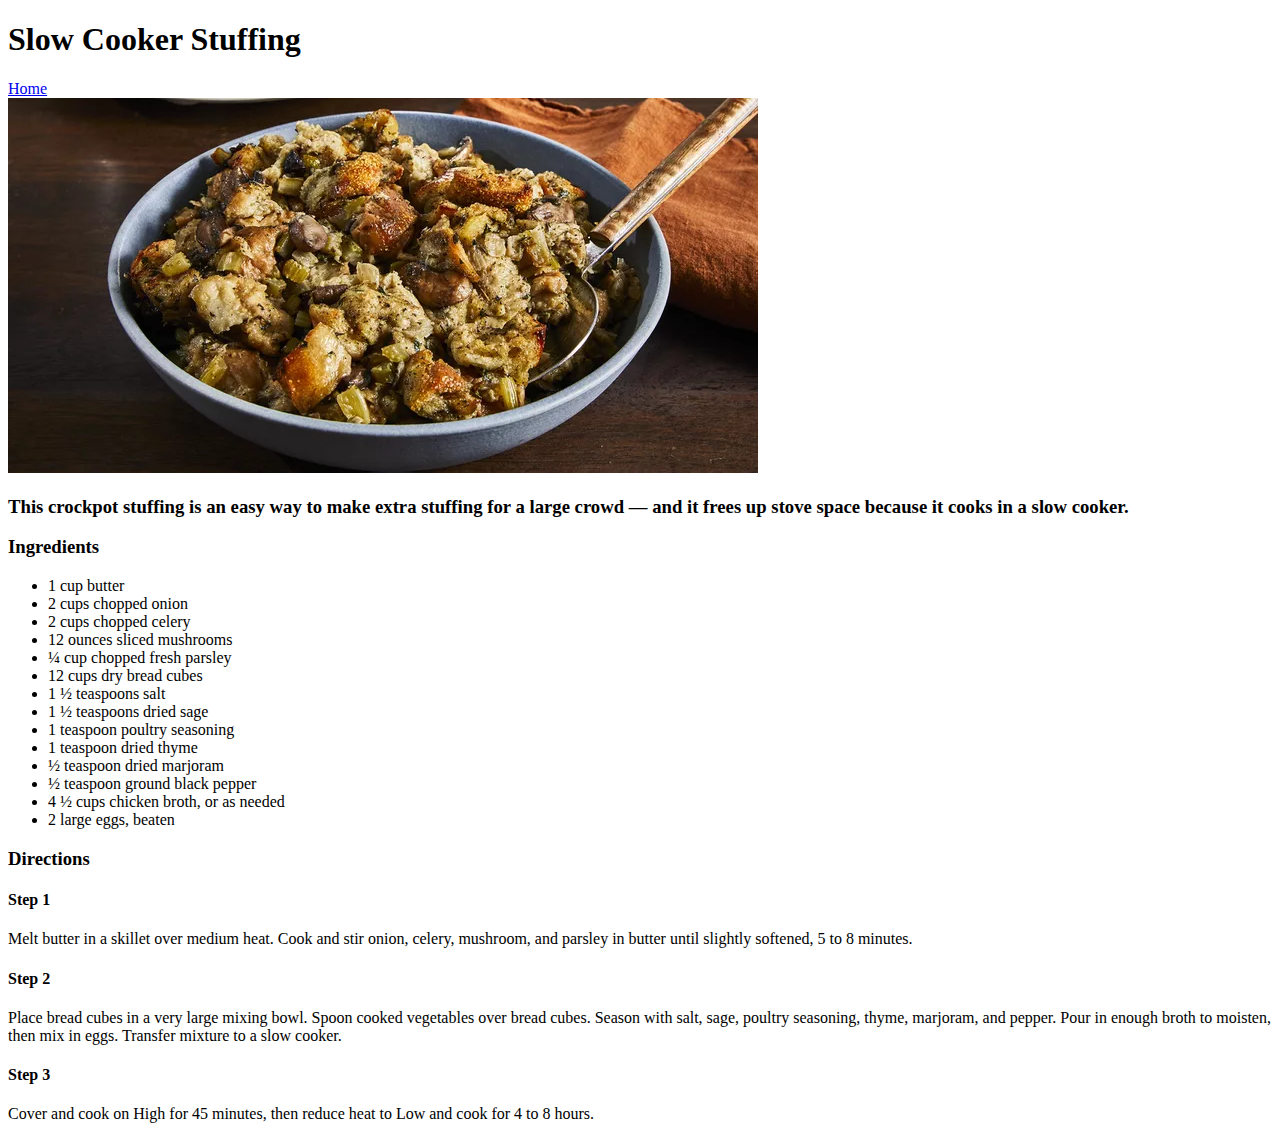
==== recipes/cooker.html @ 3ac42968 "My Favorite Recipes" ====
<!DOCTYPE html>
<html lang="en">
  <head>
    <meta charset="UTF-8" />
    <meta name="viewport" content="width=device-width, initial-scale=1.0" />
    <title>Slow Cooker Stuffing Recipes</title>
  </head>
  <body>
    <main>
      <h1>Slow Cooker Stuffing</h1>
      <a href="../index.html">Home</a>
      <div>
        <img src="../images/cooker.png" alt="Slow Cooker Stuffing" />
      </div>
      <h3>
        This crockpot stuffing is an easy way to make extra stuffing for a large
        crowd — and it frees up stove space because it cooks in a slow cooker.
      </h3>
      <h3>Ingredients</h3>
      <div>
        <ul>
          <li>1 cup butter</li>
          <li>2 cups chopped onion</li>
          <li>2 cups chopped celery</li>
          <li>12 ounces sliced mushrooms</li>
          <li>¼ cup chopped fresh parsley</li>
          <li>12 cups dry bread cubes</li>
          <li>1 ½ teaspoons salt</li>
          <li>1 ½ teaspoons dried sage</li>
          <li>1 teaspoon poultry seasoning</li>
          <li>1 teaspoon dried thyme</li>
          <li>½ teaspoon dried marjoram</li>
          <li>½ teaspoon ground black pepper</li>
          <li>4 ½ cups chicken broth, or as needed</li>
          <li>2 large eggs, beaten</li>
        </ul>
      </div>
      <h3>Directions</h3>
      <div>
        <div>
          <h4>Step 1</h4>
          <p>
            Melt butter in a skillet over medium heat. Cook and stir onion,
            celery, mushroom, and parsley in butter until slightly softened, 5
            to 8 minutes.
          </p>
        </div>
        <div>
          <h4>Step 2</h4>
          <p>
            Place bread cubes in a very large mixing bowl. Spoon cooked
            vegetables over bread cubes. Season with salt, sage, poultry
            seasoning, thyme, marjoram, and pepper. Pour in enough broth to
            moisten, then mix in eggs. Transfer mixture to a slow cooker.
          </p>
        </div>
        <div>
          <h4>Step 3</h4>
          <p>
            Cover and cook on High for 45 minutes, then reduce heat to Low and
            cook for 4 to 8 hours.
          </p>
        </div>
      </div>
    </main>
  </body>
</html>
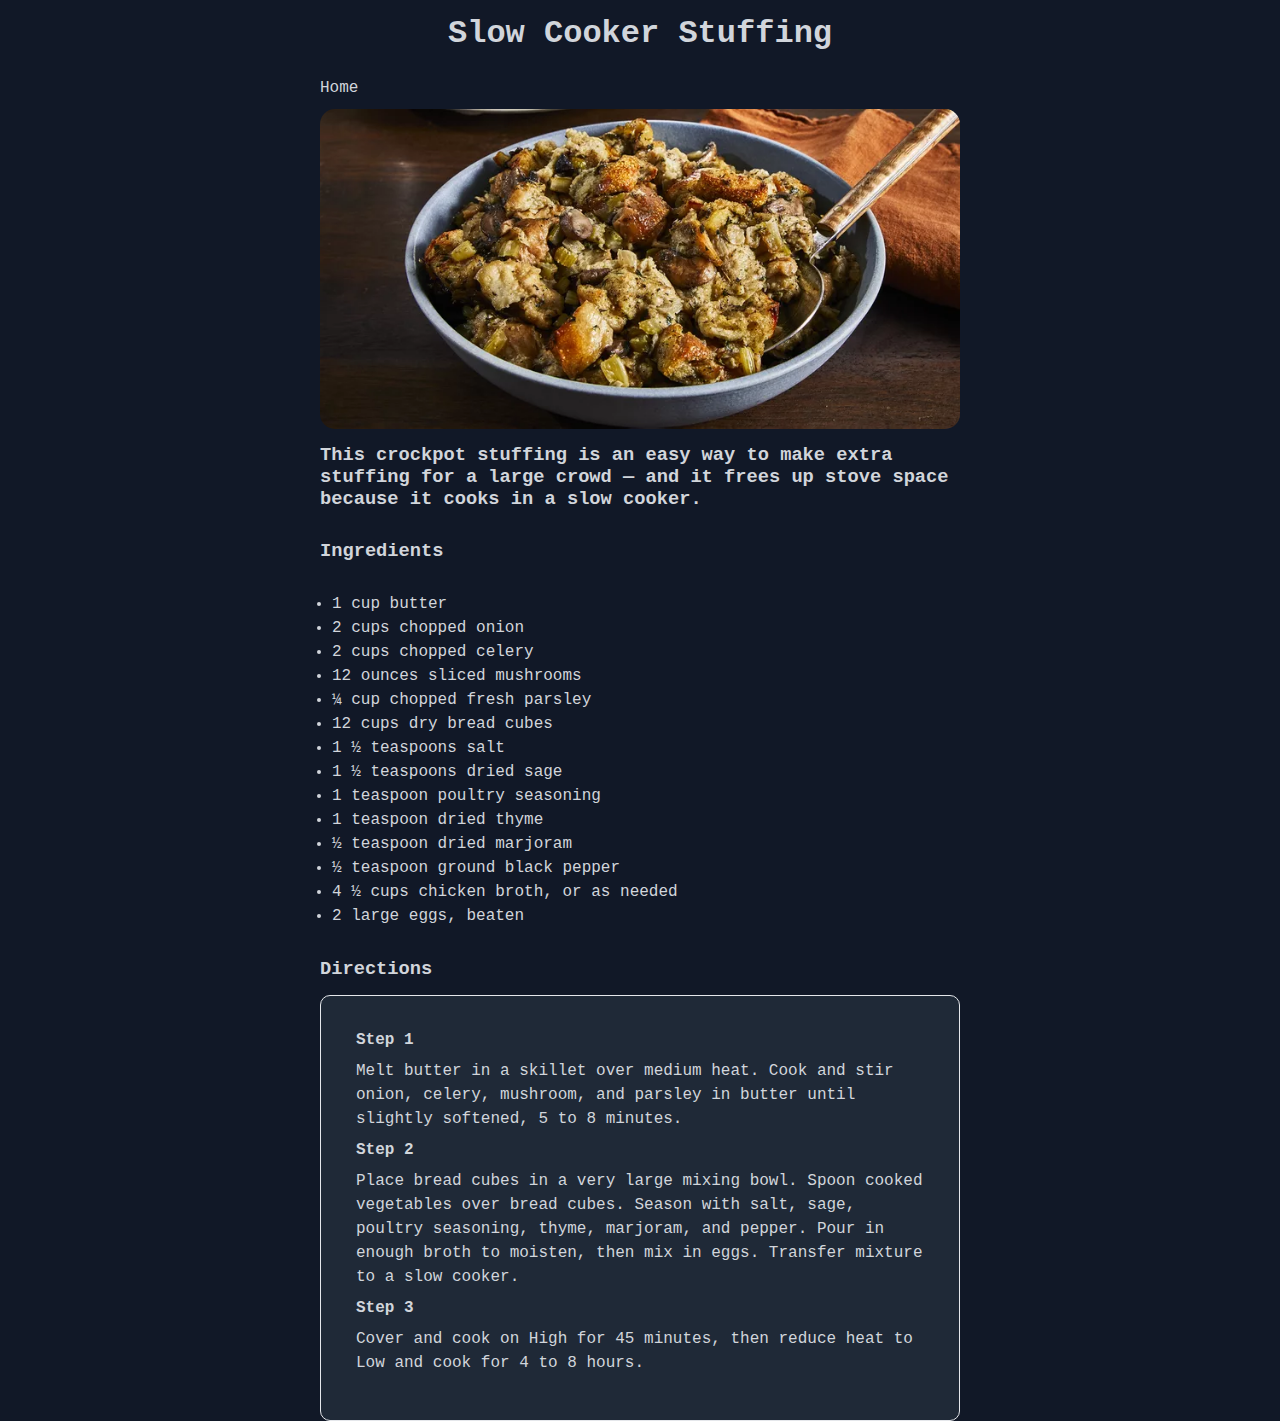
==== commit d4fe6e84: "css application" ====
--- a/recipes/cooker.html
+++ b/recipes/cooker.html
@@ -4,12 +4,13 @@
     <meta charset="UTF-8" />
     <meta name="viewport" content="width=device-width, initial-scale=1.0" />
     <title>Slow Cooker Stuffing Recipes</title>
+    <link rel="stylesheet" href="../css/recipes1.css" />
   </head>
   <body>
     <main>
       <h1>Slow Cooker Stuffing</h1>
       <a href="../index.html">Home</a>
-      <div>
+      <div class="recipes-img">
         <img src="../images/cooker.png" alt="Slow Cooker Stuffing" />
       </div>
       <h3>
@@ -17,7 +18,7 @@
         crowd — and it frees up stove space because it cooks in a slow cooker.
       </h3>
       <h3>Ingredients</h3>
-      <div>
+      <article>
         <ul>
           <li>1 cup butter</li>
           <li>2 cups chopped onion</li>
@@ -34,9 +35,9 @@
           <li>4 ½ cups chicken broth, or as needed</li>
           <li>2 large eggs, beaten</li>
         </ul>
-      </div>
+      </article>
       <h3>Directions</h3>
-      <div>
+      <article class="directions">
         <div>
           <h4>Step 1</h4>
           <p>
@@ -61,7 +62,7 @@
             cook for 4 to 8 hours.
           </p>
         </div>
-      </div>
+      </article>
     </main>
   </body>
 </html>
--- a/css/recipes1.css
+++ b/css/recipes1.css
@@ -0,0 +1,87 @@
+* {
+  box-sizing: border-box;
+  padding: 0;
+  margin: 0;
+}
+
+body {
+  background-color: rgb(17, 24, 39);
+  color: rgb(209, 213, 219);
+  font-family: "Courier New", Courier, monospace;
+}
+
+main {
+  max-width: 50vw;
+  margin: 0 auto;
+}
+
+main > h1 {
+  text-align: center;
+  padding: 15px 0;
+}
+
+main > h3 {
+  padding: 15px 0;
+}
+
+img {
+  display: block;
+  max-width: 100%;
+  border-radius: 15px;
+}
+
+.recipes-img {
+  display: flex;
+  justify-content: center;
+}
+
+main > article > ul {
+  padding: 15px 0 15px 12px;
+  line-height: 1.5;
+}
+
+.directions {
+  background: rgb(31, 41, 55);
+  padding: 35px;
+  border-radius: 10px;
+  border: 0.2px solid rgb(229, 231, 235);
+}
+
+.directions > h4 {
+  padding-bottom: 10px;
+}
+
+.directions > section > h5 {
+  padding-bottom: 8px;
+}
+
+.directions > section > p {
+  padding-bottom: 12px;
+  line-height: 1.5;
+}
+
+main > a {
+  text-decoration: none;
+  padding: 12px 0;
+  display: block;
+  color: rgb(209, 213, 219);
+}
+
+main > article > h3 {
+  padding: 12px 0;
+}
+
+main > article > p {
+  line-height: 1.5;
+}
+
+/* Cooker */
+
+.directions > div > h4 {
+  padding-bottom: 10px;
+}
+
+.directions > div > p {
+  padding-bottom: 10px;
+  line-height: 1.5;
+}
